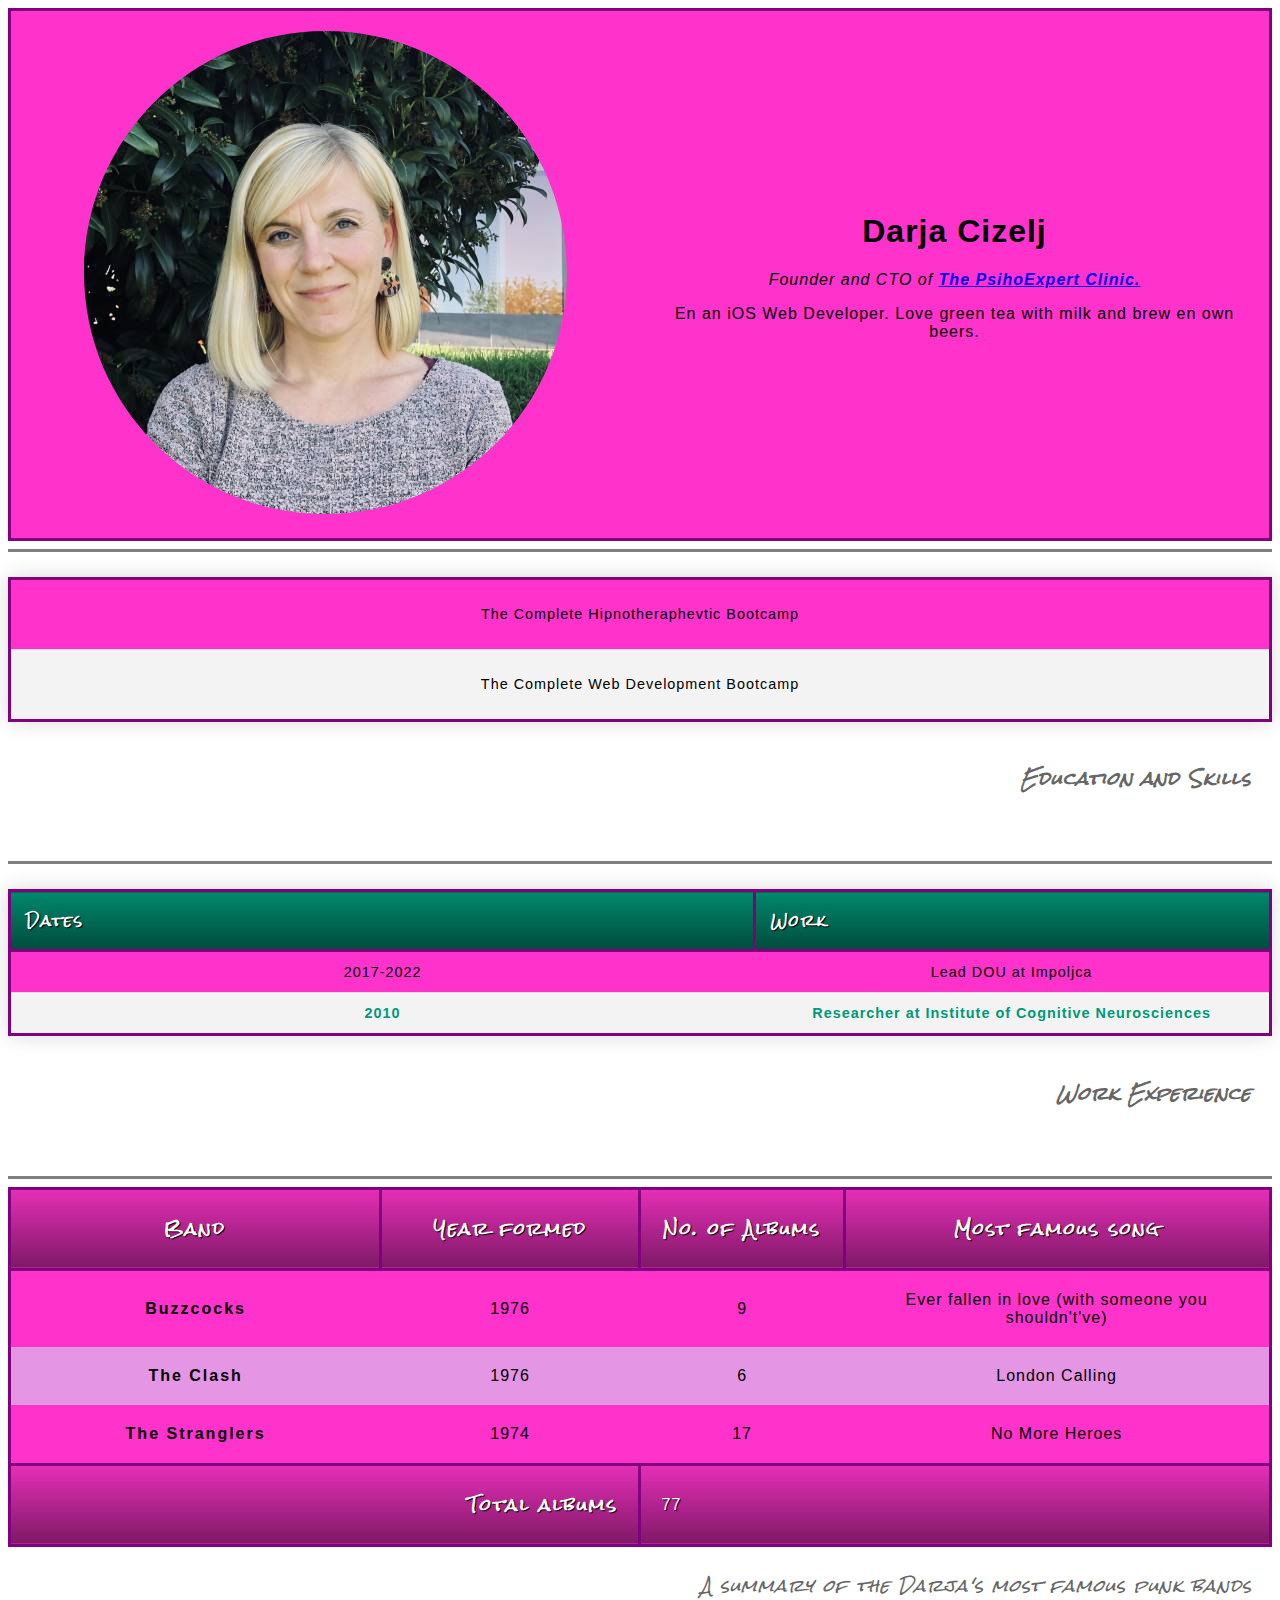
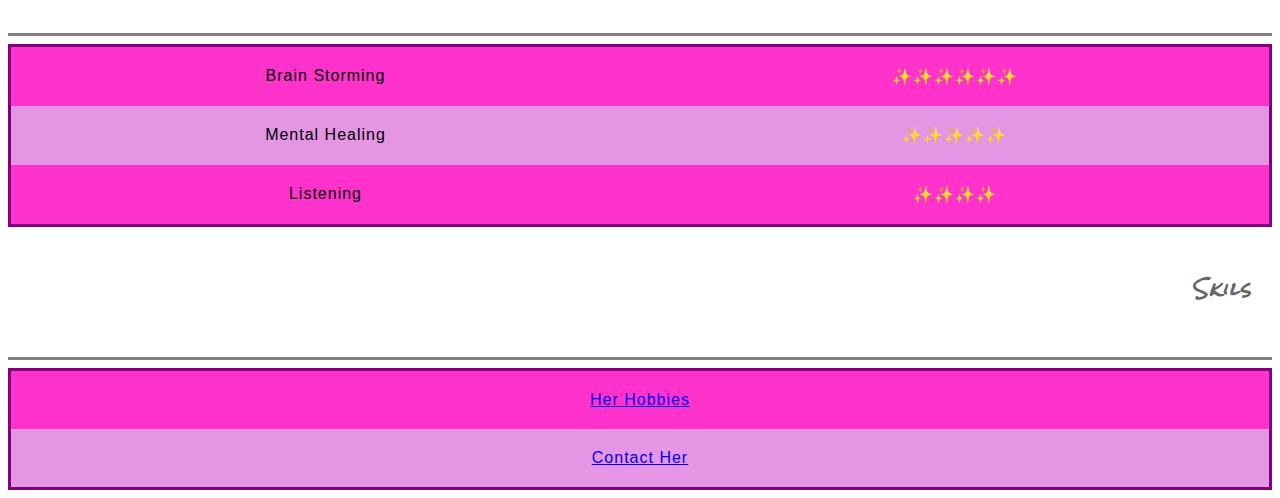
==== index.html @ b8822e47 "Add files via upload" ====
<!DOCTYPE html>
<html lang="en">
<head>
    <meta charset="UTF-8">
    <title>💖En's 💕WIFE 💗Site💞</title>
    <link href="https://fonts.googleapis.com/css?family=Rock+Salt"
      rel="stylesheet"
      type="text/css" />

    <link rel="stylesheet" href="style.css">
</head>
<body>
    <table cellspacing="0">
        <tr>
            <td>
                <img src="images/156020-modified.png" alt="Darja Profil Picture">
            </td>
            <td>
                <h1 class="heading_style">Darja Cizelj</h1>
                <p><em>Founder and CTO of <strong><a href="https://psiho.expert/"> The PsihoExpert Clinic.</a></strong></em></p>
                <p>En an iOS Web Developer. Love green tea with milk and brew en own beers.</p>
            </td>
        </tr>
    </table>


    <hr size="3" noshade="">
        <table class="styled-table">
            <caption>
                <h3>Education and Skills</h3>
            </caption>
            <tr>
                <td>
                    <p>The Complete Hipnotheraphevtic Bootcamp</p>
                </td>
            </tr>
            <tr>
                <td>
                    <p>The Complete Web Development Bootcamp</p>
                </td>

            </tr>
        </table>

    <hr size="3" noshade="">

        <table class="styled-table">
            <caption>
                <h3>Work Experience</h3>
            </caption>
            <thead>
                <tr>
                    <th>Dates</th>
                    <th>Work</th>
                </tr>
            </thead>
            <tbody>
                <tr>
                    <td>2017-2022</td>
                    <td>Lead DOU at Impoljca</td>
                </tr>
                <tr class="active-row">
                    <td>2010</td>
                    <td>Researcher at Institute of Cognitive Neurosciences</td>
                </tr>
            </tbody>
            <tfoot>

            </tfoot>
        </table>

    <hr size="3" noshade="">

    <!--https://developer.mozilla.org/en-US/docs/Learn/CSS/Building_blocks/Styling_tables-->
        <table>
          <caption>
            A summary of the Darja's most famous punk bands
          </caption>
          <thead>
            <tr>
              <th scope="col">Band</th>
              <th scope="col">Year formed</th>
              <th scope="col">No. of Albums</th>
              <th scope="col">Most famous song</th>
            </tr>
          </thead>
          <tbody>
            <tr>
              <th scope="row">Buzzcocks</th>
              <td>1976</td>
              <td>9</td>
              <td>Ever fallen in love (with someone you shouldn't've)</td>
            </tr>
            <tr>
              <th scope="row">The Clash</th>
              <td>1976</td>
              <td>6</td>
              <td>London Calling</td>
            </tr>

            <!-- several other great bands -->

            <tr>
              <th scope="row">The Stranglers</th>
              <td>1974</td>
              <td>17</td>
              <td>No More Heroes</td>
            </tr>
          </tbody>
          <tfoot>
            <tr>
              <th scope="row" colspan="2">Total albums</th>
              <td colspan="2">77</td>
            </tr>
          </tfoot>
        </table>

    <hr size="3" noshade="">

        <table>
            <caption>
                <h3>Skils</h3>
            </caption>
            <tr>
                <td>Brain Storming</td>
                <td>✨✨✨✨✨✨</td>
            </tr>
            <tr>
                <td>Mental Healing</td>
                <td>✨✨✨✨✨</td>
            </tr>
            <tr>
                <td>Listening</td>
                <td>✨✨✨✨</td>
            </tr>
        </table>

    <hr size="3" noshade="">

        <table>
            <tr>
                <td>
                    <a href="hobbies.html">Her Hobbies</a>
                </td>
            </tr>
            <tr>
                <td>
                    <a href="contact-her.html">Contact Her</a>
                </td>
            </tr>

        </table>

</body>
</html>
---- style.css ----
.styled-table {
    border-collapse: collapse;
    margin: 25px 0;
    font-size: 0.9em;
    font-family: sans-serif;
    min-width: 400px;
    box-shadow: 0 0 20px rgba(0, 0, 0, 0.15);
}

.styled-table thead tr {
    background-color: #009879;
    color: #ffffff;
    text-align: left;
}

.styled-table th,
.styled-table td {
    padding: 12px 15px;
}

.styled-table tbody tr {
    border-bottom: 1px solid #dddddd;
}

.styled-table tbody tr:nth-of-type(even) {
    background-color: #f3f3f3;
}

.styled-table tbody tr:last-of-type {
    border-bottom: 2px solid #009879;
}

.styled-table tbody tr.active-row {
    font-weight: bold;
    color: #009879;
}



/* spacing */

table {
  table-layout: fixed;
  width: 100%;
  border-collapse: collapse;
  border: 3px solid purple;
}

thead th:nth-child(1) {
  width: 30%;
}

thead th:nth-child(2) {
  width: 20%;
}

thead th:nth-child(3) {
  width: 15%;
}

thead th:nth-child(4) {
  width: 35%;
}

th,
td {
  padding: 20px;
}


/* typography */

html {
  font-family: "helvetica neue", helvetica, arial, sans-serif;
}

thead th,
tfoot th {
  font-family: "Rock Salt", cursive;
}

th {
  letter-spacing: 2px;
}

td {
  letter-spacing: 1px;
}

tbody td {
  text-align: center;
}

tfoot th {
  text-align: right;
}

/* graphics and colors */

thead,
tfoot {
  background: url(leopardskin.jpg);
  color: white;
  text-shadow: 1px 1px 1px black;
}

thead th,
tfoot th,
tfoot td {
  background: linear-gradient(
    to bottom,
    rgba(0, 0, 0, 0.1),
    rgba(0, 0, 0, 0.5)
  );
  border: 3px solid purple;
}

/* zebra striping */

tbody tr:nth-child(odd) {
  background-color: #ff33cc;
}

tbody tr:nth-child(even) {
  background-color: #e495e4;
}

tbody tr {
  background-image: url(noise.png);
}

table {
  background-color: #ff33cc;
}

/* caption */

caption {
  font-family: "Rock Salt", cursive;
  padding: 20px;
  font-style: italic;
  caption-side: bottom;
  color: #666;
  text-align: right;
  letter-spacing: 1px;
}
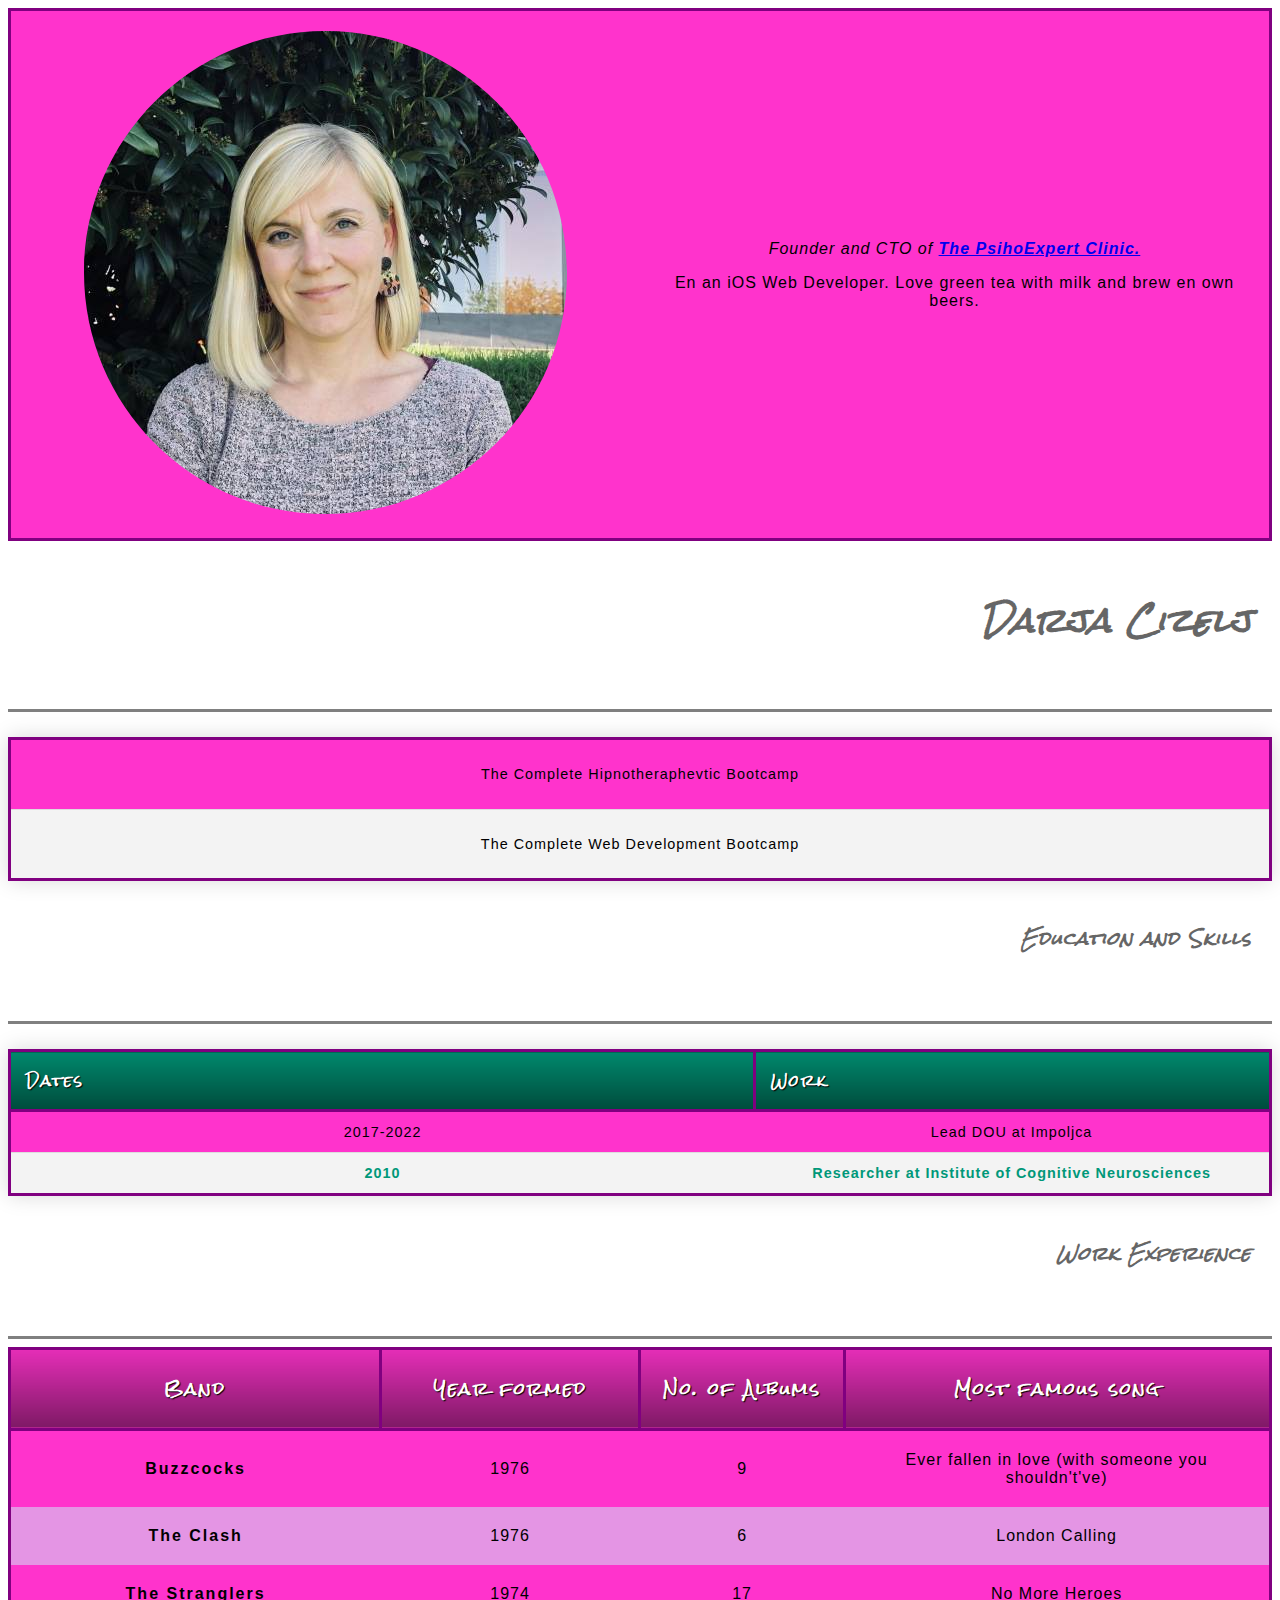
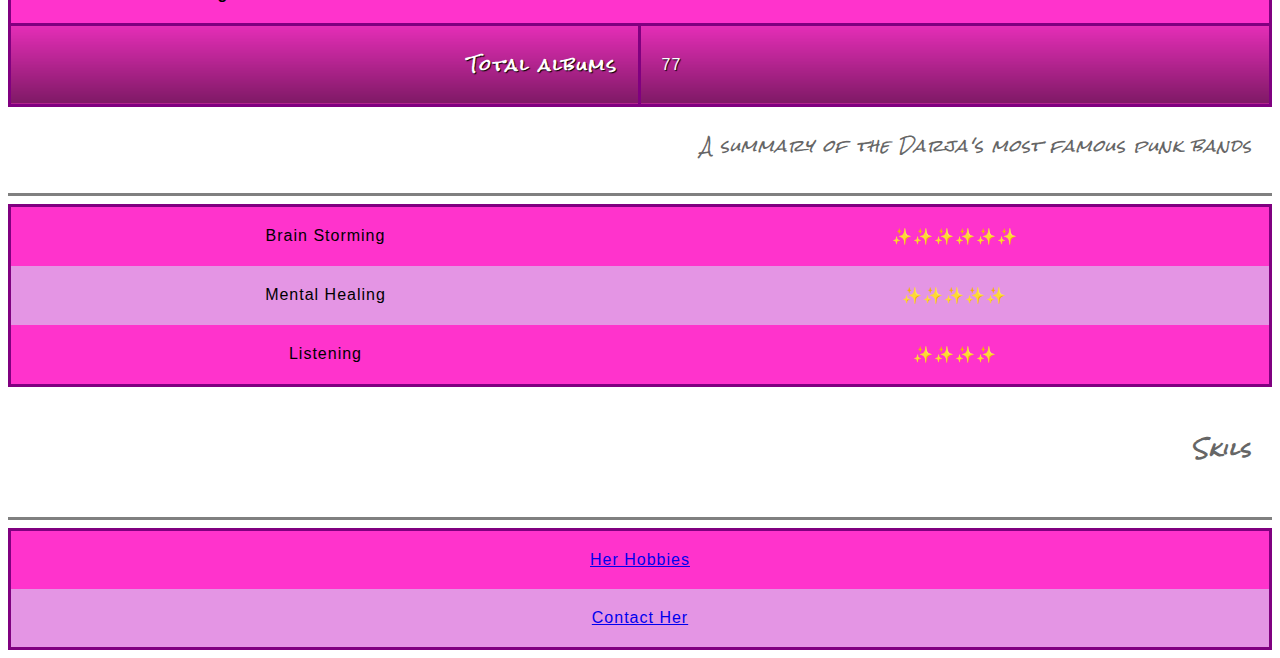
==== commit ef38f973: "Update index.html" ====
--- a/index.html
+++ b/index.html
@@ -11,12 +11,14 @@
 </head>
 <body>
     <table cellspacing="0">
+        <caption>
+            <h1>Darja Cizelj</h1>
+        </caption>
         <tr>
             <td>
                 <img src="images/156020-modified.png" alt="Darja Profil Picture">
             </td>
             <td>
-                <h1 class="heading_style">Darja Cizelj</h1>
                 <p><em>Founder and CTO of <strong><a href="https://psiho.expert/"> The PsihoExpert Clinic.</a></strong></em></p>
                 <p>En an iOS Web Developer. Love green tea with milk and brew en own beers.</p>
             </td>
@@ -152,4 +154,4 @@
         </table>
 
 </body>
-</html>+</html>
